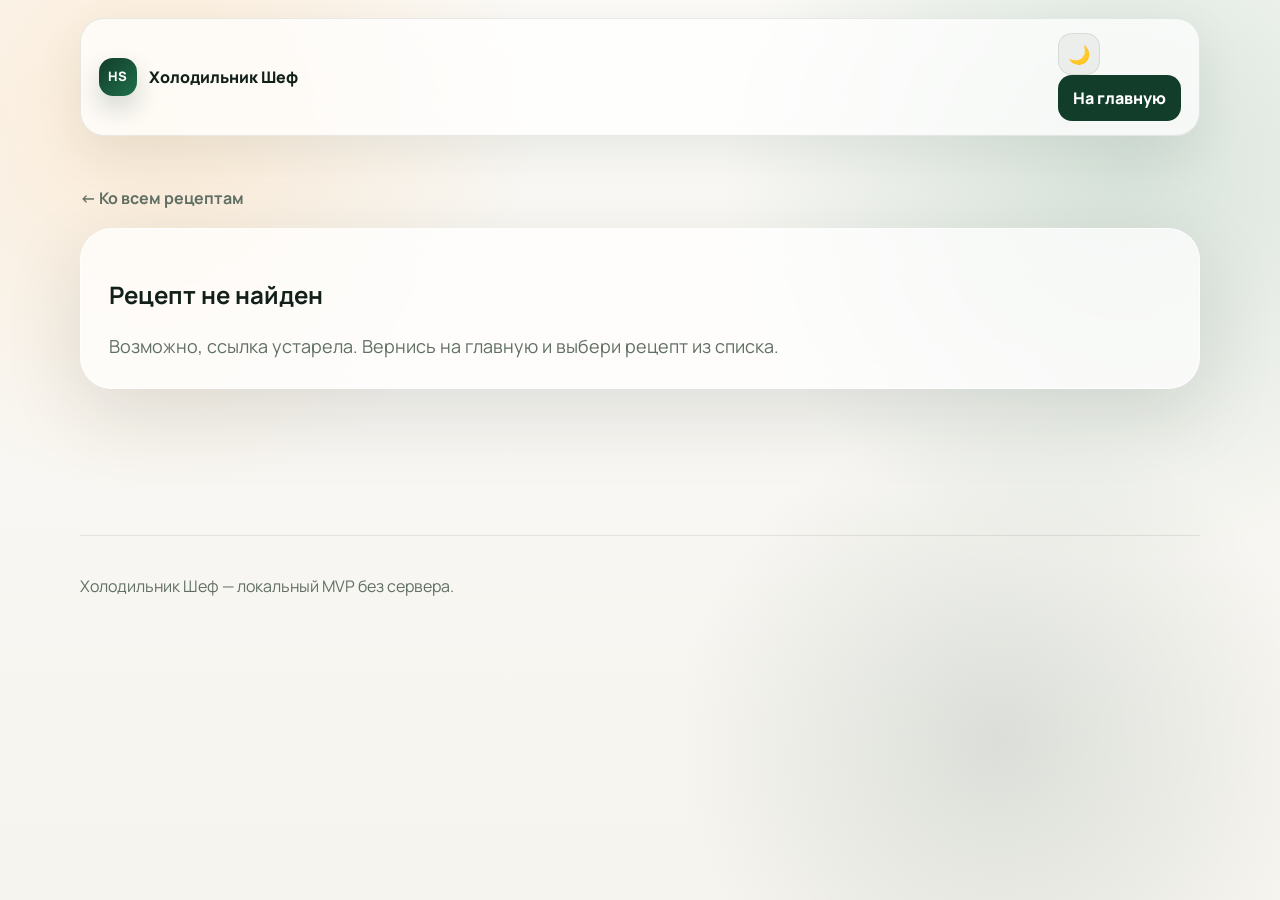
==== recipe.html @ a66cf492 "Add favorites, shopping list, planner, collections, stats, ratings and more recipes" ====
<!DOCTYPE html>
<html lang="ru">
<head>
  <meta charset="UTF-8" />
  <meta name="viewport" content="width=device-width, initial-scale=1.0" />
  <title>Рецепт — Холодильник Шеф</title>

  <script src="assets/js/theme.js"></script>

  <link rel="preconnect" href="https://fonts.googleapis.com" />
  <link rel="preconnect" href="https://fonts.gstatic.com" crossorigin />
  <link
    href="https://fonts.googleapis.com/css2?family=Manrope:wght@400;500;600;700;800&display=swap"
    rel="stylesheet"
  />

  <link rel="stylesheet" href="assets/css/styles.css" />
  <link rel="stylesheet" href="assets/css/ui-updates.css" />
</head>
<body>
  <div class="bg-decor" aria-hidden="true"></div>

  <header class="topbar">
    <div class="container topbar-inner">
      <a class="brand" href="index.html">
        <span class="brand-mark">HS</span>
        <span>Холодильник Шеф</span>
      </a>

      <div class="topbar-actions">
        <button
          id="theme-toggle"
          class="theme-toggle"
          type="button"
          aria-label="Переключить тему"
        >
          🌙
        </button>

        <a class="btn btn-primary btn-small" href="index.html">На главную</a>
      </div>
    </div>
  </header>

  <main class="container">
    <div id="recipe-page" class="recipe-page"></div>
  </main>

  <footer class="footer">
    <div class="container footer-inner">
      <p>Холодильник Шеф — локальный MVP без сервера.</p>
    </div>
  </footer>

  <script src="assets/js/store.js" defer></script>
  <script src="assets/js/recipe.js" defer></script>
</body>
</html>
---- assets/css/styles.css ----
:root {
  --bg: #f8f6f2;
  --surface: rgba(255, 255, 255, 0.72);
  --surface-solid: #ffffff;
  --text: #13201a;
  --muted: #617064;
  --line: rgba(19, 32, 26, 0.09);
  --primary: #123d2b;
  --primary-dark: #0d2f21;
  --primary-light: #1f6f4a;
  --accent: #ff9d2e;
  --soft: #eef4ef;
  --shadow: 0 24px 80px rgba(18, 35, 27, 0.12);
  --radius-xl: 32px;
  --radius-lg: 24px;
  --radius-md: 18px;
}

* {
  box-sizing: border-box;
}

html {
  scroll-behavior: smooth;
}

body {
  margin: 0;
  font-family: "Manrope", -apple-system, BlinkMacSystemFont, "Segoe UI", sans-serif;
  background: var(--bg);
  color: var(--text);
  line-height: 1.5;
  -webkit-font-smoothing: antialiased;
}

button,
input,
a {
  font-family: inherit;
}

.container {
  width: min(1120px, calc(100% - 40px));
  margin-inline: auto;
}

.bg-decor {
  position: fixed;
  inset: 0;
  z-index: -1;
  background:
    radial-gradient(circle at 12% 12%, rgba(255, 157, 46, 0.16), transparent 28%),
    radial-gradient(circle at 88% 18%, rgba(31, 111, 74, 0.16), transparent 30%),
    radial-gradient(circle at 78% 82%, rgba(18, 61, 43, 0.12), transparent 26%),
    linear-gradient(180deg, #fbfaf7 0%, #f6f4ef 100%);
}

.topbar {
  position: sticky;
  top: 18px;
  z-index: 50;
  margin-top: 18px;
}

.topbar-inner {
  display: flex;
  align-items: center;
  justify-content: space-between;
  gap: 20px;
  padding: 14px 18px;
  border: 1px solid var(--line);
  border-radius: 24px;
  background: rgba(255, 255, 255, 0.72);
  backdrop-filter: blur(18px);
  box-shadow: 0 18px 50px rgba(18, 35, 27, 0.08);
}

.brand {
  display: flex;
  align-items: center;
  gap: 12px;
  font-weight: 800;
  text-decoration: none;
  color: inherit;
}

.brand-mark {
  width: 38px;
  height: 38px;
  border-radius: 14px;
  background: linear-gradient(135deg, var(--primary), var(--primary-light));
  color: #fff;
  display: grid;
  place-items: center;
  font-size: 13px;
  letter-spacing: 0.06em;
  box-shadow: 0 12px 24px rgba(18, 61, 43, 0.18);
}

.nav {
  display: flex;
  gap: 22px;
}

.nav a {
  color: var(--muted);
  text-decoration: none;
  font-weight: 700;
  transition: color 0.18s ease;
}

.nav a:hover {
  color: var(--text);
}

.hero {
  padding: 92px 0 24px;
}

.hero-inner {
  display: grid;
  grid-template-columns: 1.15fr 0.85fr;
  gap: 34px;
  align-items: center;
}

.hero-pill {
  display: inline-flex;
  padding: 9px 14px;
  border-radius: 999px;
  background: rgba(18, 61, 43, 0.08);
  color: var(--primary);
  font-weight: 800;
  font-size: 13px;
  letter-spacing: 0.05em;
  text-transform: uppercase;
  margin-bottom: 22px;
}

.hero h1 {
  margin: 0 0 18px;
  max-width: 860px;
  font-size: clamp(42px, 6vw, 86px);
  line-height: 0.98;
  letter-spacing: -0.05em;
}

.gradient-text {
  background: linear-gradient(90deg, #123d2b 0%, #1f6f4a 45%, #ff9d2e 100%);
  -webkit-background-clip: text;
  background-clip: text;
  color: transparent;
}

.hero p {
  margin: 0 0 28px;
  max-width: 720px;
  color: var(--muted);
  font-size: 20px;
  line-height: 1.6;
}

.hero-actions {
  display: flex;
  flex-wrap: wrap;
  gap: 14px;
  margin-bottom: 34px;
}

.hero-stats {
  display: flex;
  flex-wrap: wrap;
  gap: 14px;
}

.stat {
  padding: 14px 18px;
  border-radius: 20px;
  background: rgba(255, 255, 255, 0.65);
  border: 1px solid var(--line);
  backdrop-filter: blur(12px);
  min-width: 170px;
}

.stat strong {
  display: block;
  font-size: 28px;
  letter-spacing: -0.03em;
}

.stat span {
  color: var(--muted);
  font-size: 14px;
}

.hero-visual {
  position: relative;
  min-height: 380px;
}

.visual-card {
  position: absolute;
  display: flex;
  align-items: center;
  gap: 12px;
  padding: 16px;
  border-radius: 22px;
  background: rgba(255, 255, 255, 0.78);
  border: 1px solid rgba(255, 255, 255, 0.7);
  box-shadow: 0 20px 50px rgba(18, 35, 27, 0.12);
  backdrop-filter: blur(16px);
  animation: float 7s ease-in-out infinite;
}

.visual-emoji {
  width: 44px;
  height: 44px;
  display: grid;
  place-items: center;
  font-size: 22px;
  background: #fff;
  border-radius: 16px;
  box-shadow: 0 10px 22px rgba(18, 35, 27, 0.08);
}

.visual-text strong {
  display: block;
  font-size: 16px;
}

.visual-text span {
  color: var(--muted);
  font-size: 13px;
  font-weight: 700;
}

.visual-card-1 {
  top: 8%;
  left: 4%;
}

.visual-card-2 {
  top: 36%;
  right: 2%;
  animation-delay: 1.2s;
}

.visual-card-3 {
  bottom: 8%;
  left: 12%;
  animation-delay: 2.2s;
}

@keyframes float {
  0%,
  100% {
    transform: translateY(0);
  }
  50% {
    transform: translateY(-10px);
  }
}

.features {
  padding: 10px 0 20px;
}

.features-grid {
  display: grid;
  grid-template-columns: repeat(3, 1fr);
  gap: 16px;
}

.feature-card {
  padding: 18px;
  border-radius: 24px;
  background: rgba(255, 255, 255, 0.6);
  border: 1px solid var(--line);
  backdrop-filter: blur(12px);
}

.feature-card span {
  font-size: 24px;
}

.feature-card h3 {
  margin: 10px 0 6px;
  font-size: 20px;
  letter-spacing: -0.02em;
}

.feature-card p {
  margin: 0;
  color: var(--muted);
}

main {
  padding: 10px 0 60px;
  display: grid;
  gap: 26px;
}

.panel {
  padding: 28px;
  border-radius: var(--radius-xl);
}

.glass {
  background: var(--surface);
  border: 1px solid rgba(255, 255, 255, 0.65);
  box-shadow: var(--shadow);
  backdrop-filter: blur(20px);
}

.panel-head {
  display: flex;
  justify-content: space-between;
  align-items: flex-end;
  gap: 20px;
  margin-bottom: 22px;
}

.panel-head h2 {
  margin: 0;
  font-size: 32px;
  letter-spacing: -0.03em;
}

.panel-subtitle {
  margin: 8px 0 0;
  color: var(--muted);
}

.panel-tools {
  display: flex;
  gap: 12px;
  flex-wrap: wrap;
}

.search-input {
  border: 1px solid var(--line);
  background: rgba(255, 255, 255, 0.86);
  border-radius: 14px;
  padding: 12px 14px;
  min-width: 220px;
  font-size: 15px;
  outline: none;
  transition: border-color 0.18s ease, box-shadow 0.18s ease;
}

.search-input:focus {
  border-color: var(--primary-light);
  box-shadow: 0 0 0 4px rgba(31, 111, 74, 0.08);
}

.chips {
  display: flex;
  flex-wrap: wrap;
  gap: 12px;
}

.chip {
  border: 1px solid var(--line);
  background: rgba(255, 255, 255, 0.86);
  color: var(--text);
  border-radius: 999px;
  padding: 11px 15px;
  cursor: pointer;
  font-size: 15px;
  font-weight: 700;
  transition: all 0.18s ease;
}

.chip:hover {
  border-color: var(--primary-light);
  transform: translateY(-1px);
}

.chip.active {
  background: var(--primary);
  border-color: var(--primary);
  color: #fff;
  box-shadow: 0 12px 30px rgba(18, 61, 43, 0.22);
}

.actions {
  margin-top: 24px;
  display: flex;
  gap: 14px;
  flex-wrap: wrap;
}

.btn {
  border: 1px solid transparent;
  border-radius: 16px;
  padding: 14px 20px;
  font-size: 16px;
  font-weight: 800;
  cursor: pointer;
  text-decoration: none;
  display: inline-flex;
  align-items: center;
  justify-content: center;
  transition: all 0.18s ease;
}

.btn-small {
  padding: 10px 14px;
  border-radius: 14px;
}

.btn-primary {
  background: var(--primary);
  color: #fff;
}

.btn-primary:hover {
  background: var(--primary-dark);
  transform: translateY(-2px);
  box-shadow: 0 16px 34px rgba(18, 61, 43, 0.24);
}

.btn-secondary {
  background: rgba(19, 32, 26, 0.05);
  color: var(--text);
  border-color: var(--line);
}

.btn-secondary:hover {
  background: rgba(19, 32, 26, 0.08);
}

.btn-ghost {
  background: rgba(255, 255, 255, 0.6);
  border-color: var(--line);
  color: var(--text);
}

.btn-ghost:hover {
  background: rgba(255, 255, 255, 0.82);
}

.status {
  margin: 18px 0 0;
  color: var(--muted);
  font-weight: 700;
}

.recipes-head {
  align-items: flex-start;
}

.filters {
  display: flex;
  gap: 8px;
  flex-wrap: wrap;
}

.filter-chip {
  border: 1px solid var(--line);
  background: rgba(255, 255, 255, 0.8);
  color: var(--text);
  padding: 10px 12px;
  border-radius: 999px;
  font-size: 14px;
  font-weight: 800;
  cursor: pointer;
  transition: all 0.18s ease;
}

.filter-chip:hover {
  border-color: var(--primary-light);
}

.filter-chip.active {
  background: var(--primary);
  border-color: var(--primary);
  color: #fff;
}

.recipes {
  display: grid;
  grid-template-columns: repeat(2, minmax(0, 1fr));
  gap: 18px;
}

.recipe-card {
  position: relative;
  overflow: hidden;
  background: var(--surface-solid);
  border: 1px solid var(--line);
  border-radius: 28px;
  padding: 22px;
  transition: all 0.22s ease;
  box-shadow: 0 10px 30px rgba(18, 35, 27, 0.05);
}

.recipe-card:hover {
  transform: translateY(-5px);
  box-shadow: 0 24px 50px rgba(18, 35, 27, 0.12);
}

.recipe-card::before {
  content: "";
  position: absolute;
  top: 0;
  left: 0;
  width: 100%;
  height: 6px;
  background: linear-gradient(90deg, var(--card-accent, #123d2b), #ffb256);
  opacity: 0.95;
}

.recipe-top {
  display: flex;
  align-items: center;
  justify-content: space-between;
  gap: 16px;
  margin-bottom: 10px;
  padding-top: 8px;
}

.recipe-title {
  margin: 0;
  font-size: 24px;
  line-height: 1.15;
  letter-spacing: -0.03em;
}

.recipe-dot {
  width: 38px;
  height: 38px;
  border-radius: 14px;
  background: var(--card-accent-soft, #eef4ef);
  box-shadow: inset 0 0 0 1px rgba(19, 32, 26, 0.05);
  flex-shrink: 0;
}

.recipe-description {
  margin: 0 0 16px;
  color: var(--muted);
  line-height: 1.6;
}

.meta {
  display: flex;
  flex-wrap: wrap;
  gap: 8px;
  margin-bottom: 14px;
}

.badge {
  padding: 8px 11px;
  border-radius: 999px;
  background: #f3f5f2;
  color: #39453e;
  font-size: 13px;
  font-weight: 800;
}

.badge.ok {
  background: #e8f6ee;
  color: #166a43;
}

.badge.warn {
  background: #fff3e2;
  color: #925d00;
}

.badge.category {
  background: #f5f1e7;
  color: #7a5b22;
}

.recipe-tags {
  display: flex;
  flex-wrap: wrap;
  gap: 8px;
  margin-bottom: 14px;
}

.tag {
  padding: 7px 10px;
  border-radius: 999px;
  background: #faf7f1;
  border: 1px solid rgba(19, 32, 26, 0.07);
  color: #4b5a50;
  font-size: 13px;
  font-weight: 700;
}

.match-progress {
  height: 8px;
  border-radius: 999px;
  background: #edf1ee;
  overflow: hidden;
  margin: 12px 0;
}

.match-progress span {
  display: block;
  height: 100%;
  border-radius: inherit;
  background: linear-gradient(90deg, var(--card-accent, #123d2b), #ffb256);
}

.empty-state {
  grid-column: 1 / -1;
  padding: 56px 24px;
  text-align: center;
  background: linear-gradient(180deg, rgba(255, 255, 255, 0.9), rgba(255, 255, 255, 0.6));
  border: 1px dashed rgba(19, 32, 26, 0.15);
  border-radius: 28px;
}

.empty-icon {
  width: 70px;
  height: 70px;
  margin: 0 auto 16px;
  display: grid;
  place-items: center;
  font-size: 30px;
  border-radius: 24px;
  background: #fff;
  box-shadow: var(--shadow);
}

.empty-state h3 {
  margin: 0 0 8px;
  font-size: 28px;
  letter-spacing: -0.03em;
}

.empty-state p {
  margin: 0 auto;
  max-width: 560px;
  color: var(--muted);
}

.footer {
  padding: 26px 0 40px;
}

.footer-inner {
  display: flex;
  justify-content: space-between;
  gap: 18px;
  flex-wrap: wrap;
  color: var(--muted);
  border-top: 1px solid var(--line);
  padding-top: 22px;
}

@media (max-width: 980px) {
  .hero-inner {
    grid-template-columns: 1fr;
  }

  .hero-visual {
    display: none;
  }

  .features-grid {
    grid-template-columns: 1fr;
  }
}

@media (max-width: 800px) {
  .nav {
    display: none;
  }

  .hero {
    padding-top: 64px;
  }

  .hero p {
    font-size: 17px;
  }

  .panel {
    padding: 20px;
  }

  .panel-head {
    flex-direction: column;
    align-items: flex-start;
  }

  .recipes {
    grid-template-columns: 1fr;
  }

  .footer-inner {
    flex-direction: column;
  }
}
---- assets/css/ui-updates.css ----
.hidden {
  display: none !important;
}

.page-hero {
  padding: 72px 0 10px;
}

.page-hero h1 {
  margin: 0 0 12px;
  font-size: clamp(36px, 5vw, 64px);
  letter-spacing: -0.04em;
}

.page-hero p {
  margin: 0;
  max-width: 720px;
  color: var(--muted);
  font-size: 18px;
  line-height: 1.6;
}

.app-shell {
  padding: 26px 0 60px;
}

.tabs {
  display: flex;
  flex-wrap: wrap;
  gap: 8px;
  margin-bottom: 20px;
}

.tab {
  border: 1px solid var(--line);
  background: rgba(255, 255, 255, 0.72);
  color: var(--text);
  padding: 11px 14px;
  border-radius: 999px;
  font-size: 14px;
  font-weight: 800;
  cursor: pointer;
  transition: all 0.18s ease;
}

.tab:hover {
  border-color: var(--primary-light);
}

.tab.active {
  background: var(--primary);
  border-color: var(--primary);
  color: #fff;
}

.controls {
  display: flex;
  flex-wrap: wrap;
  gap: 12px;
}

.select {
  border: 1px solid var(--line);
  background: rgba(255, 255, 255, 0.86);
  color: var(--text);
  border-radius: 14px;
  padding: 12px 14px;
  font-size: 15px;
  outline: none;
}

.category-chips {
  display: flex;
  flex-wrap: wrap;
  gap: 8px;
  margin-bottom: 18px;
}

.recipe-card {
  cursor: pointer;
}

.recipe-top-left {
  display: flex;
  align-items: center;
  gap: 12px;
}

.icon-btn {
  border: 1px solid var(--line);
  background: transparent;
  color: var(--muted);
  border-radius: 12px;
  width: 40px;
  height: 40px;
  display: grid;
  place-items: center;
  cursor: pointer;
  font-size: 18px;
  transition: all 0.18s ease;
}

.icon-btn:hover {
  transform: translateY(-1px);
}

.heart.active {
  color: #ff6b6b;
  border-color: rgba(255, 107, 107, 0.35);
  background: rgba(255, 107, 107, 0.08);
}

.theme-toggle {
  width: 42px;
  height: 42px;
  border-radius: 14px;
  border: 1px solid var(--line);
  background: rgba(19, 32, 26, 0.05);
  cursor: pointer;
  font-size: 18px;
  display: grid;
  place-items: center;
  transition: all 0.18s ease;
}

.theme-toggle:hover {
  transform: translateY(-1px);
}

.shopping-list {
  display: flex;
  flex-direction: column;
  gap: 10px;
  margin-top: 18px;
}

.shopping-row {
  display: flex;
  align-items: center;
  gap: 12px;
  padding: 12px 14px;
  border: 1px solid var(--line);
  border-radius: 16px;
  background: rgba(255, 255, 255, 0.65);
}

.shopping-row.done .item-name {
  text-decoration: line-through;
  color: var(--muted);
}

.shopping-row input {
  width: 18px;
  height: 18px;
}

.item-name {
  flex: 1;
  font-weight: 700;
}

.small-btn {
  border: 1px solid var(--line);
  background: rgba(19, 32, 26, 0.05);
  color: var(--text);
  border-radius: 12px;
  padding: 8px 10px;
  font-size: 13px;
  font-weight: 800;
  cursor: pointer;
}

.plan-row {
  display: grid;
  grid-template-columns: 140px 1fr;
  gap: 12px;
  align-items: center;
  padding: 10px 0;
  border-bottom: 1px dashed var(--line);
}

.plan-day {
  font-weight: 800;
}

.collection-card {
  background: var(--surface-solid);
  border: 1px solid var(--line);
  border-radius: 24px;
  padding: 20px;
  cursor: pointer;
  transition: all 0.22s ease;
}

.collection-card:hover {
  transform: translateY(-4px);
  box-shadow: 0 24px 50px rgba(18, 35, 27, 0.12);
}

.collection-card h3 {
  margin: 0 0 8px;
  font-size: 22px;
  letter-spacing: -0.03em;
}

.collection-card p {
  margin: 0 0 14px;
  color: var(--muted);
}

.stats-grid {
  display: grid;
  grid-template-columns: repeat(3, 1fr);
  gap: 14px;
  margin-bottom: 28px;
}

.stat-card {
  padding: 18px;
  border-radius: 20px;
  background: rgba(255, 255, 255, 0.65);
  border: 1px solid var(--line);
}

.stat-card strong {
  display: block;
  font-size: 30px;
  letter-spacing: -0.03em;
}

.stat-card span {
  color: var(--muted);
  font-size: 14px;
}

.achievements-grid {
  display: grid;
  grid-template-columns: repeat(2, 1fr);
  gap: 12px;
}

.achievement {
  padding: 14px;
  border-radius: 18px;
  border: 1px solid var(--line);
  background: rgba(255, 255, 255, 0.65);
  opacity: 0.55;
}

.achievement.unlocked {
  opacity: 1;
  border-color: rgba(46, 160, 107, 0.4);
  background: rgba(46, 160, 107, 0.08);
}

.achievement h3 {
  margin: 0 0 6px;
  font-size: 18px;
}

.achievement p {
  margin: 0;
  color: var(--muted);
}

.recipe-page {
  padding: 40px 0 60px;
}

.back-link {
  display: inline-flex;
  align-items: center;
  gap: 8px;
  color: var(--muted);
  text-decoration: none;
  font-weight: 700;
  margin-bottom: 18px;
}

.back-link:hover {
  color: var(--text);
}

.recipe-hero h1 {
  margin: 14px 0 10px;
  font-size: clamp(34px, 5vw, 56px);
  letter-spacing: -0.04em;
}

.recipe-hero-subtitle {
  margin: 0;
  color: var(--muted);
  font-size: 18px;
  max-width: 720px;
}

.recipe-actions {
  display: flex;
  flex-wrap: wrap;
  gap: 10px;
  margin-top: 20px;
}

.notice {
  margin: 12px 0 0;
  color: var(--muted);
  font-weight: 700;
}

.recipe-grid {
  display: grid;
  grid-template-columns: 0.9fr 1.1fr;
  gap: 26px;
  margin-top: 26px;
}

.recipe-grid h2 {
  margin: 0 0 16px;
  font-size: 26px;
}

.ingredient-list {
  display: flex;
  flex-direction: column;
}

.ingredient-row {
  display: flex;
  justify-content: space-between;
  gap: 12px;
  padding: 12px 0;
  border-bottom: 1px dashed var(--line);
  font-weight: 700;
}

.ingredient-row:last-child {
  border-bottom: 0;
}

.ingredient-state.ok {
  color: #166a43;
}

.ingredient-state.no {
  color: #925d00;
}

.steps-list {
  display: flex;
  flex-direction: column;
}

.step {
  display: flex;
  gap: 14px;
  padding: 12px 0;
}

.step-num {
  width: 34px;
  height: 34px;
  border-radius: 12px;
  background: var(--primary);
  color: #fff;
  display: grid;
  place-items: center;
  font-weight: 800;
  flex-shrink: 0;
}

.step p {
  margin: 0;
  line-height: 1.6;
}

.stars {
  display: flex;
  gap: 4px;
  margin: 10px 0;
}

.star {
  background: none;
  border: none;
  font-size: 26px;
  cursor: pointer;
  color: #c8d2ca;
  padding: 0;
}

.star.active {
  color: #ffb256;
}

.review-area {
  width: 100%;
  min-height: 110px;
  border: 1px solid var(--line);
  border-radius: 16px;
  padding: 12px;
  font-family: inherit;
  font-size: 15px;
  color: var(--text);
  background: rgba(255, 255, 255, 0.86);
  outline: none;
  resize: vertical;
}

@media (max-width: 980px) {
  .stats-grid {
    grid-template-columns: repeat(2, 1fr);
  }

  .achievements-grid {
    grid-template-columns: 1fr;
  }

  .recipe-grid {
    grid-template-columns: 1fr;
  }
}

@media (max-width: 700px) {
  .plan-row {
    grid-template-columns: 1fr;
  }

  .stats-grid {
    grid-template-columns: 1fr;
  }
}

[data-theme="dark"] {
  color-scheme: dark;
  --bg: #0b0f0d;
  --surface: rgba(18, 24, 21, 0.72);
  --surface-solid: #121915;
  --text: #e9f0ea;
  --muted: #9aab9f;
  --line: rgba(233, 240, 234, 0.12);
  --primary: #2ea06b;
  --primary-dark: #248257;
  --primary-light: #4cc38a;
  --shadow: 0 24px 80px rgba(0, 0, 0, 0.5);
}

[data-theme="dark"] .bg-decor {
  background:
    radial-gradient(circle at 12% 12%, rgba(255, 157, 46, 0.08), transparent 28%),
    radial-gradient(circle at 88% 18%, rgba(76, 195, 138, 0.1), transparent 30%),
    radial-gradient(circle at 78% 82%, rgba(46, 160, 107, 0.08), transparent 26%),
    linear-gradient(180deg, #0c120f 0%, #0a0e0c 100%);
}

[data-theme="dark"] .topbar-inner {
  background: rgba(14, 19, 16, 0.72);
}

[data-theme="dark"] .tab {
  background: rgba(255, 255, 255, 0.06);
  color: var(--text);
}

[data-theme="dark"] .select {
  background: rgba(255, 255, 255, 0.06);
  color: var(--text);
}

[data-theme="dark"] .search-input {
  background: rgba(255, 255, 255, 0.06);
  color: var(--text);
}

[data-theme="dark"] .chip {
  background: rgba(255, 255, 255, 0.06);
  color: var(--text);
}

[data-theme="dark"] .btn-secondary,
[data-theme="dark"] .small-btn,
[data-theme="dark"] .btn-ghost {
  background: rgba(255, 255, 255, 0.06);
  color: var(--text);
}

[data-theme="dark"] .btn-secondary:hover,
[data-theme="dark"] .small-btn:hover,
[data-theme="dark"] .btn-ghost:hover {
  background: rgba(255, 255, 255, 0.1);
}

[data-theme="dark"] .filter-chip {
  background: rgba(255, 255, 255, 0.06);
  color: var(--text);
}

[data-theme="dark"] .badge {
  background: rgba(255, 255, 255, 0.08);
  color: #cfdcd2;
}

[data-theme="dark"] .badge.ok {
  background: rgba(46, 160, 107, 0.16);
  color: #7fd8a8;
}

[data-theme="dark"] .badge.warn {
  background: rgba(255, 157, 46, 0.14);
  color: #ffc37a;
}

[data-theme="dark"] .badge.category {
  background: rgba(255, 178, 86, 0.12);
  color: #e0b077;
}

[data-theme="dark"] .tag {
  background: rgba(255, 255, 255, 0.05);
  border-color: rgba(255, 255, 255, 0.1);
  color: #b9c8bd;
}

[data-theme="dark"] .match-progress {
  background: rgba(255, 255, 255, 0.08);
}

[data-theme="dark"] .empty-state {
  background: linear-gradient(180deg, rgba(255, 255, 255, 0.05), rgba(255, 255, 255, 0.02));
  border-color: rgba(255, 255, 255, 0.14);
}

[data-theme="dark"] .empty-icon {
  background: #16201a;
}

[data-theme="dark"] .recipe-dot {
  background: color-mix(in srgb, var(--card-accent, #4cc38a) 25%, transparent);
}

[data-theme="dark"] .theme-toggle {
  background: rgba(255, 255, 255, 0.06);
}

[data-theme="dark"] .shopping-row {
  background: rgba(255, 255, 255, 0.04);
}

[data-theme="dark"] .stat-card,
[data-theme="dark"] .achievement {
  background: rgba(255, 255, 255, 0.04);
}

[data-theme="dark"] .achievement.unlocked {
  background: rgba(46, 160, 107, 0.12);
}

[data-theme="dark"] .review-area {
  background: rgba(255, 255, 255, 0.06);
  color: var(--text);
}

[data-theme="dark"] .ingredient-state.ok {
  color: #7fd8a8;
}

[data-theme="dark"] .ingredient-state.no {
  color: #ffc37a;
}
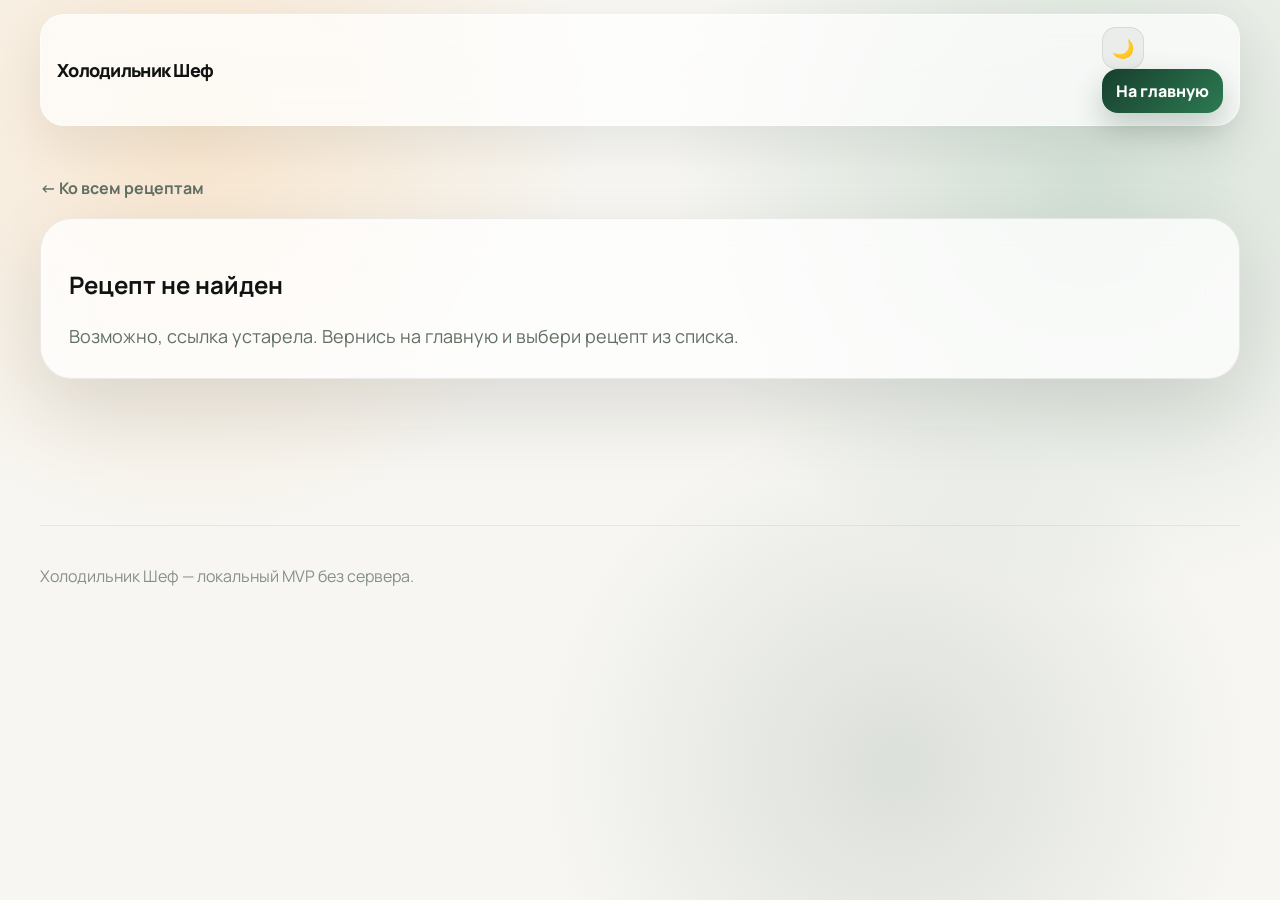
==== commit 64420f23: "Wow design, remove profile" ====
--- a/recipe.html
+++ b/recipe.html
@@ -16,6 +16,9 @@
 
   <link rel="stylesheet" href="assets/css/styles.css" />
   <link rel="stylesheet" href="assets/css/ui-updates.css" />
+  <link rel="stylesheet" href="assets/css/mobile.css" />
+  <link rel="stylesheet" href="assets/css/friendly.css" />
+  <link rel="stylesheet" href="assets/css/wow.css" />
 </head>
 <body>
   <div class="bg-decor" aria-hidden="true"></div>
@@ -52,7 +55,10 @@
     </div>
   </footer>
 
+  <script src="assets/js/ingredients.js" defer></script>
   <script src="assets/js/store.js" defer></script>
+  <script src="assets/js/friendly.js" defer></script>
+  <script src="assets/js/wow.js" defer></script>
   <script src="assets/js/recipe.js" defer></script>
 </body>
 </html>
--- a/assets/css/mobile.css
+++ b/assets/css/mobile.css
@@ -0,0 +1,169 @@
+.topbar {
+  position: static;
+}
+
+.tabs {
+  position: sticky;
+  top: 8px;
+  z-index: 70;
+  flex-wrap: nowrap;
+  overflow-x: auto;
+  -webkit-overflow-scrolling: touch;
+  scrollbar-width: none;
+  background: var(--surface);
+  backdrop-filter: blur(16px);
+  border: 1px solid var(--line);
+  border-radius: 18px;
+  padding: 8px;
+  box-shadow: 0 12px 30px rgba(18, 35, 27, 0.1);
+}
+
+.tabs::-webkit-scrollbar {
+  display: none;
+}
+
+.tab {
+  flex-shrink: 0;
+}
+
+[data-theme="dark"] .tabs {
+  background: rgba(14, 19, 16, 0.8);
+}
+
+@media (max-width: 700px) {
+  .topbar-inner {
+    padding: 10px 12px;
+    border-radius: 18px;
+  }
+
+  .brand-mark {
+    width: 32px;
+    height: 32px;
+    font-size: 11px;
+  }
+
+  .theme-toggle {
+    width: 36px;
+    height: 36px;
+  }
+
+  .page-hero {
+    padding: 34px 0 6px;
+  }
+
+  .page-hero h1 {
+    font-size: 30px;
+  }
+
+  .page-hero p {
+    font-size: 15px;
+  }
+
+  .app-shell {
+    padding: 16px 0 40px;
+  }
+
+  .tabs {
+    top: 6px;
+    gap: 6px;
+  }
+
+  .tab {
+    padding: 9px 12px;
+    font-size: 13px;
+  }
+
+  .panel {
+    padding: 16px;
+    border-radius: 22px;
+  }
+
+  .panel-head h2 {
+    font-size: 22px;
+  }
+
+  .panel-tools,
+  .controls {
+    width: 100%;
+    flex-direction: column;
+  }
+
+  .search-input {
+    min-width: 0;
+    width: 100%;
+  }
+
+  .select {
+    width: 100%;
+  }
+
+  .chip {
+    padding: 9px 12px;
+    font-size: 13px;
+  }
+
+  .actions {
+    flex-direction: column;
+  }
+
+  .actions .btn {
+    width: 100%;
+  }
+
+  .recipe-card {
+    padding: 16px;
+  }
+
+  .recipe-title {
+    font-size: 19px;
+  }
+
+  .recipe-description {
+    font-size: 14px;
+  }
+
+  .badge {
+    font-size: 12px;
+    padding: 6px 9px;
+  }
+
+  .tag {
+    font-size: 12px;
+  }
+
+  .stats-grid {
+    grid-template-columns: repeat(2, 1fr);
+    gap: 10px;
+  }
+
+  .stat-card {
+    padding: 14px;
+  }
+
+  .stat-card strong {
+    font-size: 24px;
+  }
+
+  .plan-row {
+    grid-template-columns: 1fr;
+    gap: 6px;
+  }
+
+  .recipe-hero h1 {
+    font-size: 28px;
+  }
+
+  .recipe-actions {
+    flex-direction: column;
+  }
+
+  .recipe-actions .btn {
+    width: 100%;
+  }
+
+  .footer-inner {
+    flex-direction: column;
+    gap: 6px;
+    font-size: 13px;
+  }
+}
--- a/assets/css/friendly.css
+++ b/assets/css/friendly.css
@@ -0,0 +1,239 @@
+.friendly-hint {
+  display: inline-flex;
+  align-items: center;
+  gap: 8px;
+  margin: 0 0 14px;
+  padding: 11px 14px;
+  border-radius: 16px;
+  background: rgba(255, 157, 46, 0.12);
+  color: #7a5b22;
+  font-weight: 800;
+  font-size: 14px;
+}
+
+.recipe-cover {
+  position: relative;
+  min-height: 92px;
+  border-radius: 20px;
+  display: flex;
+  align-items: center;
+  justify-content: center;
+  margin-bottom: 14px;
+  overflow: hidden;
+}
+
+.recipe-cover-emoji {
+  font-size: 40px;
+  filter: drop-shadow(0 10px 18px rgba(0, 0, 0, 0.18));
+}
+
+.recipe-cover .heart {
+  position: absolute;
+  top: 10px;
+  right: 10px;
+  background: rgba(255, 255, 255, 0.86);
+}
+
+[data-theme="dark"] .recipe-cover .heart {
+  background: rgba(10, 14, 12, 0.72);
+}
+
+.recipe-body {
+  display: flex;
+  flex-direction: column;
+  gap: 10px;
+}
+
+.recipe-open {
+  align-self: flex-start;
+}
+
+.onboarding {
+  position: fixed;
+  inset: 0;
+  z-index: 200;
+  display: flex;
+  align-items: center;
+  justify-content: center;
+  padding: 20px;
+  background: rgba(0, 0, 0, 0.45);
+  backdrop-filter: blur(5px);
+}
+
+.onboarding.hidden {
+  display: none !important;
+}
+
+.onboarding-card {
+  width: min(620px, 100%);
+  background: var(--surface-solid);
+  border: 1px solid var(--line);
+  border-radius: 28px;
+  padding: 26px;
+  box-shadow: var(--shadow);
+}
+
+.onboarding-card h2 {
+  margin: 0 0 10px;
+  font-size: 30px;
+}
+
+.onboarding-subtitle {
+  margin: 0 0 18px;
+  color: var(--muted);
+}
+
+.onboarding-step {
+  display: flex;
+  gap: 14px;
+  align-items: flex-start;
+  padding: 12px 0;
+  border-bottom: 1px dashed var(--line);
+}
+
+.onboarding-step:last-of-type {
+  border-bottom: 0;
+}
+
+.onboarding-step span {
+  font-size: 28px;
+}
+
+.onboarding-step p {
+  margin: 0;
+  line-height: 1.55;
+}
+
+.profile-grid {
+  display: grid;
+  grid-template-columns: 1fr 1fr;
+  gap: 22px;
+}
+
+.profile-field label {
+  display: block;
+  font-weight: 800;
+  margin-bottom: 8px;
+}
+
+.profile-field input[type="text"] {
+  width: 100%;
+  border: 1px solid var(--line);
+  background: rgba(255, 255, 255, 0.86);
+  color: var(--text);
+  border-radius: 14px;
+  padding: 12px 14px;
+  font-size: 15px;
+  outline: none;
+}
+
+[data-theme="dark"] .profile-field input[type="text"] {
+  background: rgba(255, 255, 255, 0.06);
+}
+
+.emoji-picker {
+  display: flex;
+  flex-wrap: wrap;
+  gap: 8px;
+}
+
+.emoji-btn {
+  width: 46px;
+  height: 46px;
+  border-radius: 14px;
+  border: 1px solid var(--line);
+  background: transparent;
+  font-size: 22px;
+  cursor: pointer;
+}
+
+.emoji-btn.active {
+  background: rgba(255, 157, 46, 0.16);
+  border-color: #ffb256;
+}
+
+.simple-toggle {
+  display: flex;
+  align-items: center;
+  gap: 10px;
+  margin: 18px 0;
+  font-weight: 800;
+}
+
+.simple-toggle input {
+  width: 20px;
+  height: 20px;
+}
+
+.profile-summary {
+  display: grid;
+  gap: 12px;
+}
+
+.profile-summary .stat-card {
+  display: flex;
+  justify-content: space-between;
+  align-items: center;
+  gap: 12px;
+}
+
+.notice {
+  margin-top: 14px;
+  color: var(--muted);
+  font-weight: 700;
+}
+
+.danger-zone {
+  margin-top: 24px;
+  padding-top: 18px;
+  border-top: 1px dashed var(--line);
+}
+
+.danger-btn {
+  border: 0;
+  background: #d9534f;
+  color: #fff;
+  border-radius: 14px;
+  padding: 12px 16px;
+  font-weight: 800;
+  cursor: pointer;
+}
+
+.simple-mode .page-hero h1 {
+  font-size: 34px;
+}
+
+.simple-mode .panel {
+  padding: 22px;
+}
+
+.simple-mode .chip {
+  font-size: 17px;
+  padding: 13px 18px;
+}
+
+.simple-mode .btn {
+  font-size: 18px;
+  padding: 16px 20px;
+}
+
+.simple-mode .recipe-title {
+  font-size: 22px;
+}
+
+.simple-mode .tab {
+  font-size: 15px;
+  padding: 12px 16px;
+}
+
+.simple-mode .tab[data-view="plan"],
+.simple-mode .tab[data-view="collections"],
+.simple-mode .tab[data-view="stats"] {
+  display: none;
+}
+
+@media (max-width: 800px) {
+  .profile-grid {
+    grid-template-columns: 1fr;
+  }
+}
--- a/assets/css/wow.css
+++ b/assets/css/wow.css
@@ -0,0 +1,417 @@
+:root {
+  --wow-bg: #f7f6f2;
+  --wow-surface: rgba(255, 255, 255, 0.78);
+  --wow-card: #ffffff;
+  --wow-soft: #f2f4f2;
+  --wow-text: #101312;
+  --wow-muted: #6a726b;
+  --wow-line: rgba(16, 19, 18, 0.08);
+  --wow-accent: #173f2d;
+  --wow-accent-2: #2c7a52;
+  --wow-gold: #ff9d2e;
+  --wow-shadow: 0 30px 80px rgba(16, 24, 20, 0.12);
+}
+
+[data-theme="dark"] {
+  --wow-bg: #090c0a;
+  --wow-surface: rgba(16, 20, 18, 0.72);
+  --wow-card: rgba(255, 255, 255, 0.05);
+  --wow-soft: rgba(255, 255, 255, 0.07);
+  --wow-text: #eef3ee;
+  --wow-muted: #98a29a;
+  --wow-line: rgba(255, 255, 255, 0.09);
+  --wow-accent: #2f8f5b;
+  --wow-accent-2: #49c183;
+  --wow-gold: #ffb256;
+  --wow-shadow: 0 30px 80px rgba(0, 0, 0, 0.55);
+}
+
+html {
+  scroll-behavior: smooth;
+}
+
+body {
+  background: var(--wow-bg) !important;
+  color: var(--wow-text) !important;
+}
+
+.bg-decor {
+  display: none !important;
+}
+
+body::before {
+  content: "";
+  position: fixed;
+  inset: 0;
+  z-index: -1;
+  pointer-events: none;
+  background:
+    radial-gradient(circle at 15% 15%, rgba(255, 157, 46, 0.18), transparent 30%),
+    radial-gradient(circle at 85% 20%, rgba(44, 122, 82, 0.18), transparent 32%),
+    radial-gradient(circle at 70% 85%, rgba(23, 63, 45, 0.12), transparent 30%),
+    var(--wow-bg);
+}
+
+[data-theme="dark"] body::before {
+  background:
+    radial-gradient(circle at 15% 15%, rgba(255, 178, 86, 0.08), transparent 30%),
+    radial-gradient(circle at 85% 20%, rgba(73, 193, 131, 0.1), transparent 32%),
+    radial-gradient(circle at 70% 85%, rgba(47, 143, 91, 0.08), transparent 30%),
+    var(--wow-bg);
+}
+
+::selection {
+  background: rgba(255, 157, 46, 0.3);
+}
+
+:focus-visible {
+  outline: 2px solid var(--wow-accent-2);
+  outline-offset: 2px;
+  border-radius: 8px;
+}
+
+.container {
+  width: min(1200px, calc(100% - 40px));
+}
+
+.topbar {
+  position: static;
+  margin-top: 14px;
+}
+
+.topbar-inner {
+  border-radius: 24px;
+  border: 1px solid rgba(255, 255, 255, 0.55);
+  background: rgba(255, 255, 255, 0.72);
+  backdrop-filter: blur(24px);
+  box-shadow: 0 18px 50px rgba(16, 24, 20, 0.08);
+  padding: 12px 16px;
+}
+
+[data-theme="dark"] .topbar-inner {
+  border-color: rgba(255, 255, 255, 0.08);
+  background: rgba(13, 17, 15, 0.72);
+}
+
+.brand-mark {
+  display: none;
+}
+
+.brand {
+  font-size: 18px;
+  letter-spacing: -0.04em;
+  font-weight: 900;
+}
+
+.nav {
+  display: none;
+}
+
+.page-hero {
+  padding: 78px 0 18px;
+  text-align: center;
+}
+
+.page-hero h1 {
+  margin: 0 auto 14px;
+  max-width: 860px;
+  font-size: clamp(42px, 7vw, 88px);
+  line-height: 0.96;
+  letter-spacing: -0.07em;
+}
+
+.page-hero p {
+  margin: 0 auto;
+  max-width: 640px;
+  color: var(--wow-muted);
+  font-size: 19px;
+  line-height: 1.6;
+}
+
+.hero-pill {
+  display: none !important;
+}
+
+.wow-accent {
+  background: linear-gradient(90deg, #173f2d, #2c7a52 45%, #ff9d2e);
+  -webkit-background-clip: text;
+  background-clip: text;
+  color: transparent;
+}
+
+[data-theme="dark"] .wow-accent {
+  background: linear-gradient(90deg, #7fd8a8, #49c183 45%, #ffb256);
+  -webkit-background-clip: text;
+  background-clip: text;
+}
+
+.tabs {
+  position: sticky;
+  top: 10px;
+  z-index: 80;
+  border-radius: 22px;
+  border: 1px solid var(--wow-line);
+  background: var(--wow-surface);
+  backdrop-filter: blur(20px);
+  box-shadow: var(--wow-shadow);
+  padding: 8px;
+}
+
+.tab {
+  border: 0;
+  background: transparent;
+  color: var(--wow-muted);
+  border-radius: 16px;
+  padding: 12px 16px;
+  font-weight: 800;
+}
+
+.tab.active {
+  color: #fff;
+  background: linear-gradient(135deg, var(--wow-accent), var(--wow-accent-2));
+  box-shadow: 0 12px 28px rgba(23, 63, 45, 0.24);
+}
+
+.panel {
+  border-radius: 32px;
+  border: 1px solid var(--wow-line);
+  background: var(--wow-surface);
+  box-shadow: var(--wow-shadow);
+  backdrop-filter: blur(20px);
+}
+
+.panel-head h2 {
+  letter-spacing: -0.04em;
+}
+
+.status {
+  color: var(--wow-muted);
+  font-weight: 700;
+}
+
+.chip {
+  border-radius: 999px;
+  border: 1px solid var(--wow-line);
+  background: var(--wow-card);
+  color: var(--wow-text);
+  font-weight: 700;
+}
+
+.chip.active {
+  background: linear-gradient(135deg, var(--wow-accent), var(--wow-accent-2));
+  border-color: transparent;
+  color: #fff;
+  box-shadow: 0 12px 28px rgba(23, 63, 45, 0.24);
+}
+
+.search-input,
+.select,
+.review-area,
+.profile-field input[type="text"] {
+  border-radius: 16px;
+  border: 1px solid var(--wow-line);
+  background: var(--wow-card);
+  color: var(--wow-text);
+}
+
+.btn {
+  border-radius: 16px;
+}
+
+.btn-primary {
+  background: linear-gradient(135deg, var(--wow-accent), var(--wow-accent-2));
+  color: #fff;
+  border: 0;
+  box-shadow: 0 14px 30px rgba(23, 63, 45, 0.24);
+}
+
+.btn-primary:hover {
+  transform: translateY(-2px);
+  filter: brightness(1.05);
+}
+
+.btn-secondary,
+.small-btn {
+  background: var(--wow-card);
+  border: 1px solid var(--wow-line);
+  color: var(--wow-text);
+}
+
+.recipes {
+  gap: 20px;
+}
+
+.recipe-card {
+  border-radius: 30px;
+  border: 1px solid var(--wow-line);
+  background: var(--wow-card);
+  box-shadow: 0 10px 30px rgba(16, 24, 20, 0.05);
+  transition:
+    transform 0.25s ease,
+    box-shadow 0.25s ease,
+    border-color 0.25s ease;
+}
+
+.recipe-card:hover {
+  transform: translateY(-8px);
+  box-shadow: 0 30px 60px rgba(16, 24, 20, 0.16);
+  border-color: transparent;
+}
+
+.recipe-card::before {
+  display: none;
+}
+
+.recipe-cover {
+  margin: 14px;
+  border-radius: 24px;
+  min-height: 110px;
+}
+
+.recipe-body {
+  padding: 0 18px 18px;
+}
+
+.recipe-title {
+  font-size: 22px;
+  letter-spacing: -0.03em;
+}
+
+.recipe-description {
+  font-size: 14px;
+  color: var(--wow-muted);
+}
+
+.recipe-open {
+  width: 100%;
+  justify-content: center;
+  margin-top: 8px;
+}
+
+.badge {
+  border-radius: 999px;
+  border: 1px solid var(--wow-line);
+  background: var(--wow-soft);
+  color: var(--wow-muted);
+  font-weight: 800;
+}
+
+.badge.ok {
+  background: rgba(44, 122, 82, 0.12);
+  color: #166a43;
+  border-color: rgba(44, 122, 82, 0.14);
+}
+
+.badge.warn {
+  background: rgba(255, 157, 46, 0.14);
+  color: #925d00;
+  border-color: rgba(255, 157, 46, 0.16);
+}
+
+.badge.category {
+  background: var(--wow-soft);
+  color: var(--wow-text);
+}
+
+[data-theme="dark"] .badge.ok {
+  background: rgba(46, 160, 107, 0.16);
+  color: #7fd8a8;
+  border-color: rgba(46, 160, 107, 0.2);
+}
+
+[data-theme="dark"] .badge.warn {
+  background: rgba(255, 157, 46, 0.14);
+  color: #ffc37a;
+}
+
+.tag {
+  border-radius: 999px;
+  background: var(--wow-soft);
+  border: 1px solid var(--wow-line);
+  color: var(--wow-muted);
+}
+
+.match-progress {
+  height: 7px;
+  border-radius: 999px;
+  background: var(--wow-soft);
+}
+
+.match-progress span {
+  background: linear-gradient(90deg, var(--wow-accent-2), var(--wow-gold));
+}
+
+.empty-state {
+  border-radius: 30px;
+  border: 1px dashed var(--wow-line);
+  background: var(--wow-surface);
+}
+
+.empty-icon {
+  background: var(--wow-card);
+  border-radius: 20px;
+}
+
+.collection-card,
+.stat-card,
+.achievement,
+.shopping-row {
+  border-radius: 24px;
+  border: 1px solid var(--wow-line);
+  background: var(--wow-card);
+  box-shadow: 0 8px 24px rgba(16, 24, 20, 0.04);
+}
+
+.achievement.unlocked {
+  border-color: rgba(44, 122, 82, 0.35);
+  background: rgba(44, 122, 82, 0.08);
+}
+
+.step-num {
+  background: linear-gradient(135deg, var(--wow-accent), var(--wow-accent-2));
+  border-radius: 12px;
+}
+
+.ingredient-row {
+  border-color: var(--wow-line);
+}
+
+.recipe-hero h1 {
+  letter-spacing: -0.05em;
+}
+
+.footer {
+  opacity: 0.75;
+}
+
+.friendly-hint,
+.tab[data-view="profile"],
+#view-profile {
+  display: none !important;
+}
+
+#help-btn {
+  opacity: 0.7;
+}
+
+@media (max-width: 700px) {
+  .page-hero {
+    padding: 46px 0 10px;
+  }
+
+  .page-hero h1 {
+    font-size: 38px;
+  }
+
+  .page-hero p {
+    font-size: 16px;
+  }
+
+  .panel {
+    padding: 18px;
+  }
+
+  .recipe-title {
+    font-size: 20px;
+  }
+}
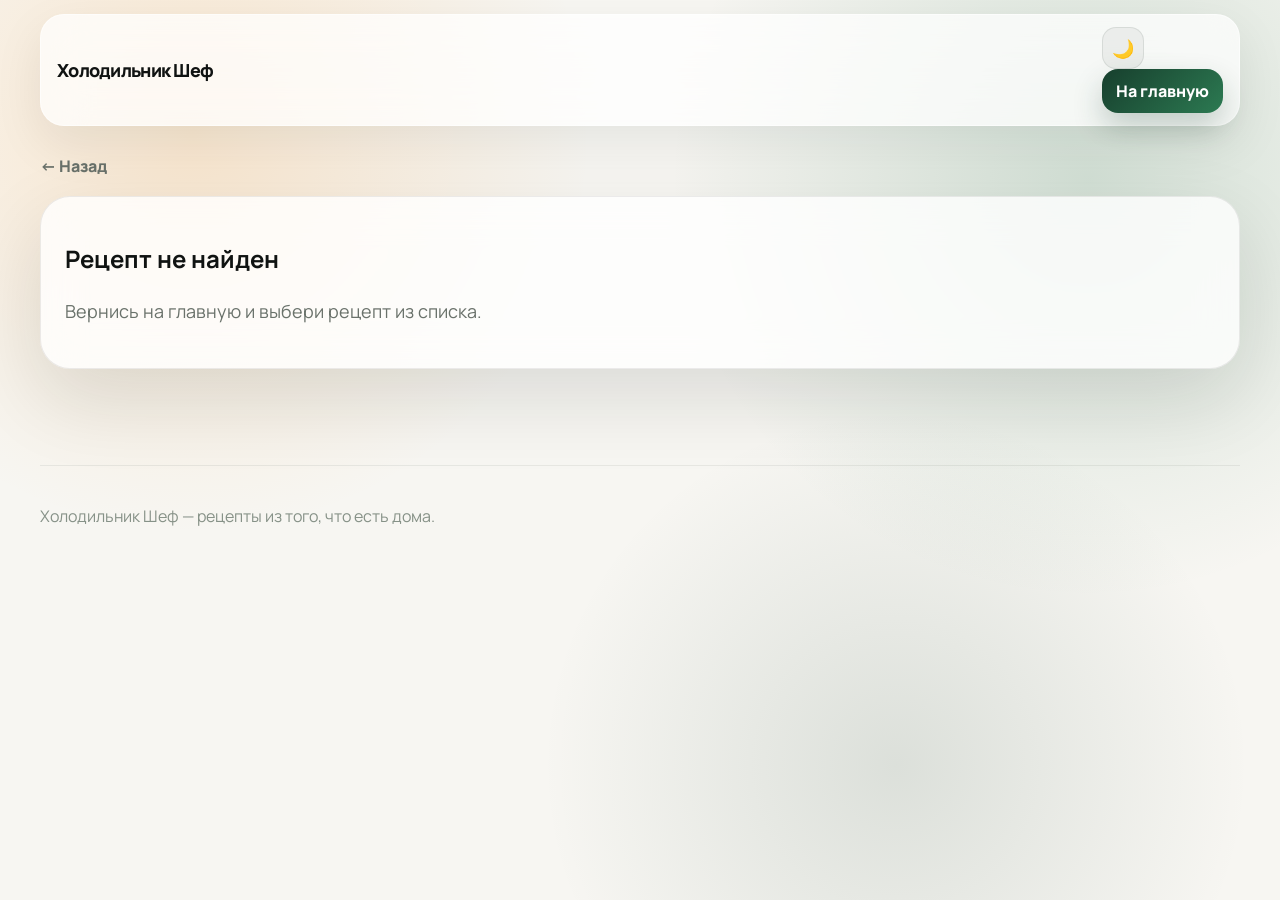
==== commit 4291cbaa: "Recipe page wow design" ====
--- a/recipe.html
+++ b/recipe.html
@@ -19,10 +19,9 @@
   <link rel="stylesheet" href="assets/css/mobile.css" />
   <link rel="stylesheet" href="assets/css/friendly.css" />
   <link rel="stylesheet" href="assets/css/wow.css" />
+  <link rel="stylesheet" href="assets/css/recipe-wow.css" />
 </head>
 <body>
-  <div class="bg-decor" aria-hidden="true"></div>
-
   <header class="topbar">
     <div class="container topbar-inner">
       <a class="brand" href="index.html">
@@ -45,20 +44,18 @@
     </div>
   </header>
 
-  <main class="container">
-    <div id="recipe-page" class="recipe-page"></div>
+  <main class="container recipe-wow-shell">
+    <div id="recipe-page" class="recipe-wow"></div>
   </main>
 
   <footer class="footer">
     <div class="container footer-inner">
-      <p>Холодильник Шеф — локальный MVP без сервера.</p>
+      <p>Холодильник Шеф — рецепты из того, что есть дома.</p>
     </div>
   </footer>
 
   <script src="assets/js/ingredients.js" defer></script>
   <script src="assets/js/store.js" defer></script>
-  <script src="assets/js/friendly.js" defer></script>
-  <script src="assets/js/wow.js" defer></script>
   <script src="assets/js/recipe.js" defer></script>
 </body>
 </html>
--- a/assets/css/recipe-wow.css
+++ b/assets/css/recipe-wow.css
@@ -0,0 +1,374 @@
+.recipe-wow-shell {
+  padding: 28px 0 70px;
+}
+
+.rw-back {
+  display: inline-flex;
+  align-items: center;
+  gap: 8px;
+  margin-bottom: 18px;
+  color: var(--wow-muted);
+  text-decoration: none;
+  font-weight: 800;
+}
+
+.rw-back:hover {
+  color: var(--wow-text);
+}
+
+.rw-hero {
+  display: grid;
+  grid-template-columns: 1.05fr 0.95fr;
+  gap: 24px;
+  align-items: stretch;
+  margin-bottom: 24px;
+}
+
+.rw-cover {
+  position: relative;
+  min-height: 320px;
+  border-radius: 34px;
+  display: flex;
+  align-items: center;
+  justify-content: center;
+  overflow: hidden;
+  box-shadow: var(--wow-shadow);
+}
+
+.rw-cover::after {
+  content: "";
+  position: absolute;
+  inset: 0;
+  background: linear-gradient(180deg, rgba(255, 255, 255, 0.14), rgba(0, 0, 0, 0.08));
+}
+
+.rw-cover-badges {
+  position: absolute;
+  top: 16px;
+  left: 16px;
+  display: flex;
+  flex-wrap: wrap;
+  gap: 8px;
+  z-index: 2;
+}
+
+.rw-emoji {
+  font-size: 88px;
+  z-index: 1;
+  filter: drop-shadow(0 18px 30px rgba(0, 0, 0, 0.22));
+}
+
+.rw-hero-content {
+  background: var(--wow-surface);
+  border: 1px solid var(--wow-line);
+  border-radius: 34px;
+  padding: 28px;
+  backdrop-filter: blur(20px);
+  box-shadow: var(--wow-shadow);
+  display: flex;
+  flex-direction: column;
+}
+
+.rw-hero-content h1 {
+  margin: 0 0 10px;
+  font-size: clamp(34px, 4vw, 56px);
+  line-height: 1.02;
+  letter-spacing: -0.05em;
+}
+
+.rw-subtitle {
+  margin: 0 0 18px;
+  color: var(--wow-muted);
+  font-size: 18px;
+  line-height: 1.6;
+}
+
+.rw-actions {
+  display: flex;
+  flex-wrap: wrap;
+  gap: 10px;
+  margin-top: auto;
+}
+
+.rw-btn {
+  border: 1px solid var(--wow-line);
+  background: var(--wow-card);
+  color: var(--wow-text);
+  padding: 12px 16px;
+  border-radius: 16px;
+  font-weight: 800;
+  cursor: pointer;
+  transition: all 0.18s ease;
+}
+
+.rw-btn:hover {
+  transform: translateY(-1px);
+}
+
+.rw-primary {
+  background: linear-gradient(135deg, var(--wow-accent), var(--wow-accent-2));
+  color: #fff;
+  border: 0;
+  box-shadow: 0 14px 30px rgba(23, 63, 45, 0.24);
+}
+
+.rw-primary:hover {
+  filter: brightness(1.05);
+}
+
+.rw-fav-active {
+  color: #ff6b6b;
+  border-color: rgba(255, 107, 107, 0.35);
+  background: rgba(255, 107, 107, 0.08);
+}
+
+.rw-notice {
+  margin-top: 14px;
+  color: var(--wow-muted);
+  font-weight: 700;
+  min-height: 22px;
+}
+
+.rw-grid {
+  display: grid;
+  grid-template-columns: 0.92fr 1.08fr;
+  gap: 24px;
+}
+
+.rw-panel {
+  background: var(--wow-surface);
+  border: 1px solid var(--wow-line);
+  border-radius: 30px;
+  padding: 24px;
+  backdrop-filter: blur(20px);
+  box-shadow: var(--wow-shadow);
+}
+
+.rw-panel h2 {
+  margin: 0 0 16px;
+  font-size: 28px;
+  letter-spacing: -0.03em;
+}
+
+.rw-ingredients {
+  display: flex;
+  flex-direction: column;
+  gap: 10px;
+}
+
+.rw-ingredient {
+  display: grid;
+  grid-template-columns: 28px 1fr auto;
+  gap: 12px;
+  align-items: center;
+  padding: 12px 14px;
+  border: 1px solid var(--wow-line);
+  border-radius: 18px;
+  background: var(--wow-card);
+  font-weight: 700;
+}
+
+.rw-ingredient-state {
+  width: 28px;
+  height: 28px;
+  border-radius: 10px;
+  display: grid;
+  place-items: center;
+  font-size: 14px;
+  background: var(--wow-soft);
+  color: var(--wow-muted);
+}
+
+.rw-pill {
+  padding: 7px 10px;
+  border-radius: 999px;
+  background: var(--wow-soft);
+  border: 1px solid var(--wow-line);
+  font-size: 12px;
+  font-weight: 900;
+  color: var(--wow-muted);
+}
+
+.rw-ingredient.has .rw-ingredient-state {
+  background: rgba(44, 122, 82, 0.14);
+  color: #166a43;
+}
+
+.rw-ingredient.has .rw-pill {
+  background: rgba(44, 122, 82, 0.12);
+  color: #166a43;
+  border-color: rgba(44, 122, 82, 0.15);
+}
+
+.rw-ingredient.no .rw-ingredient-state {
+  background: rgba(255, 157, 46, 0.16);
+  color: #925d00;
+}
+
+.rw-ingredient.no .rw-pill {
+  background: rgba(255, 157, 46, 0.14);
+  color: #925d00;
+  border-color: rgba(255, 157, 46, 0.15);
+}
+
+.rw-note,
+.rw-missing,
+.rw-all {
+  margin-top: 14px;
+  padding: 12px 14px;
+  border-radius: 16px;
+  font-weight: 700;
+}
+
+.rw-note {
+  color: var(--wow-muted);
+  background: var(--wow-soft);
+}
+
+.rw-missing {
+  color: #925d00;
+  background: rgba(255, 157, 46, 0.14);
+}
+
+.rw-all {
+  color: #166a43;
+  background: rgba(44, 122, 82, 0.12);
+}
+
+.rw-steps {
+  list-style: none;
+  margin: 0;
+  padding: 0;
+  display: flex;
+  flex-direction: column;
+  gap: 14px;
+}
+
+.rw-step {
+  display: flex;
+  gap: 14px;
+  align-items: flex-start;
+  padding: 16px;
+  border: 1px solid var(--wow-line);
+  border-radius: 20px;
+  background: var(--wow-card);
+}
+
+.rw-step-num {
+  width: 34px;
+  height: 34px;
+  flex-shrink: 0;
+  border-radius: 12px;
+  display: grid;
+  place-items: center;
+  color: #fff;
+  font-weight: 900;
+  background: linear-gradient(135deg, var(--wow-accent), var(--wow-accent-2));
+}
+
+.rw-step p {
+  margin: 0;
+  line-height: 1.6;
+}
+
+.rw-rating {
+  margin-top: 24px;
+}
+
+.rw-stars {
+  display: flex;
+  gap: 6px;
+  margin: 12px 0;
+}
+
+.rw-star {
+  background: none;
+  border: none;
+  font-size: 30px;
+  color: #c9d2cc;
+  cursor: pointer;
+  padding: 0;
+}
+
+.rw-star.active {
+  color: #ffb256;
+}
+
+.rw-textarea {
+  width: 100%;
+  min-height: 120px;
+  border-radius: 18px;
+  border: 1px solid var(--wow-line);
+  background: var(--wow-card);
+  color: var(--wow-text);
+  padding: 14px;
+  font-family: inherit;
+  font-size: 15px;
+  resize: vertical;
+  outline: none;
+}
+
+.rw-badge {
+  display: inline-flex;
+  padding: 8px 11px;
+  border-radius: 999px;
+  background: rgba(255, 255, 255, 0.75);
+  border: 1px solid rgba(16, 19, 18, 0.08);
+  color: #101312;
+  font-size: 13px;
+  font-weight: 900;
+  backdrop-filter: blur(8px);
+}
+
+[data-theme="dark"] .rw-badge {
+  background: rgba(9, 12, 10, 0.55);
+  border-color: rgba(255, 255, 255, 0.12);
+  color: #eef3ee;
+}
+
+[data-theme="dark"] .rw-ingredient.has .rw-ingredient-state {
+  background: rgba(46, 160, 107, 0.18);
+  color: #7fd8a8;
+}
+
+[data-theme="dark"] .rw-ingredient.has .rw-pill {
+  background: rgba(46, 160, 107, 0.16);
+  color: #7fd8a8;
+  border-color: rgba(46, 160, 107, 0.2);
+}
+
+[data-theme="dark"] .rw-ingredient.no .rw-ingredient-state {
+  background: rgba(255, 157, 46, 0.16);
+  color: #ffc37a;
+}
+
+[data-theme="dark"] .rw-ingredient.no .rw-pill {
+  background: rgba(255, 157, 46, 0.14);
+  color: #ffc37a;
+  border-color: rgba(255, 157, 46, 0.18);
+}
+
+[data-theme="dark"] .rw-missing {
+  color: #ffc37a;
+  background: rgba(255, 157, 46, 0.14);
+}
+
+[data-theme="dark"] .rw-all {
+  color: #7fd8a8;
+  background: rgba(46, 160, 107, 0.14);
+}
+
+@media (max-width: 900px) {
+  .rw-hero,
+  .rw-grid {
+    grid-template-columns: 1fr;
+  }
+
+  .rw-cover {
+    min-height: 220px;
+  }
+
+  .rw-emoji {
+    font-size: 64px;
+  }
+}
